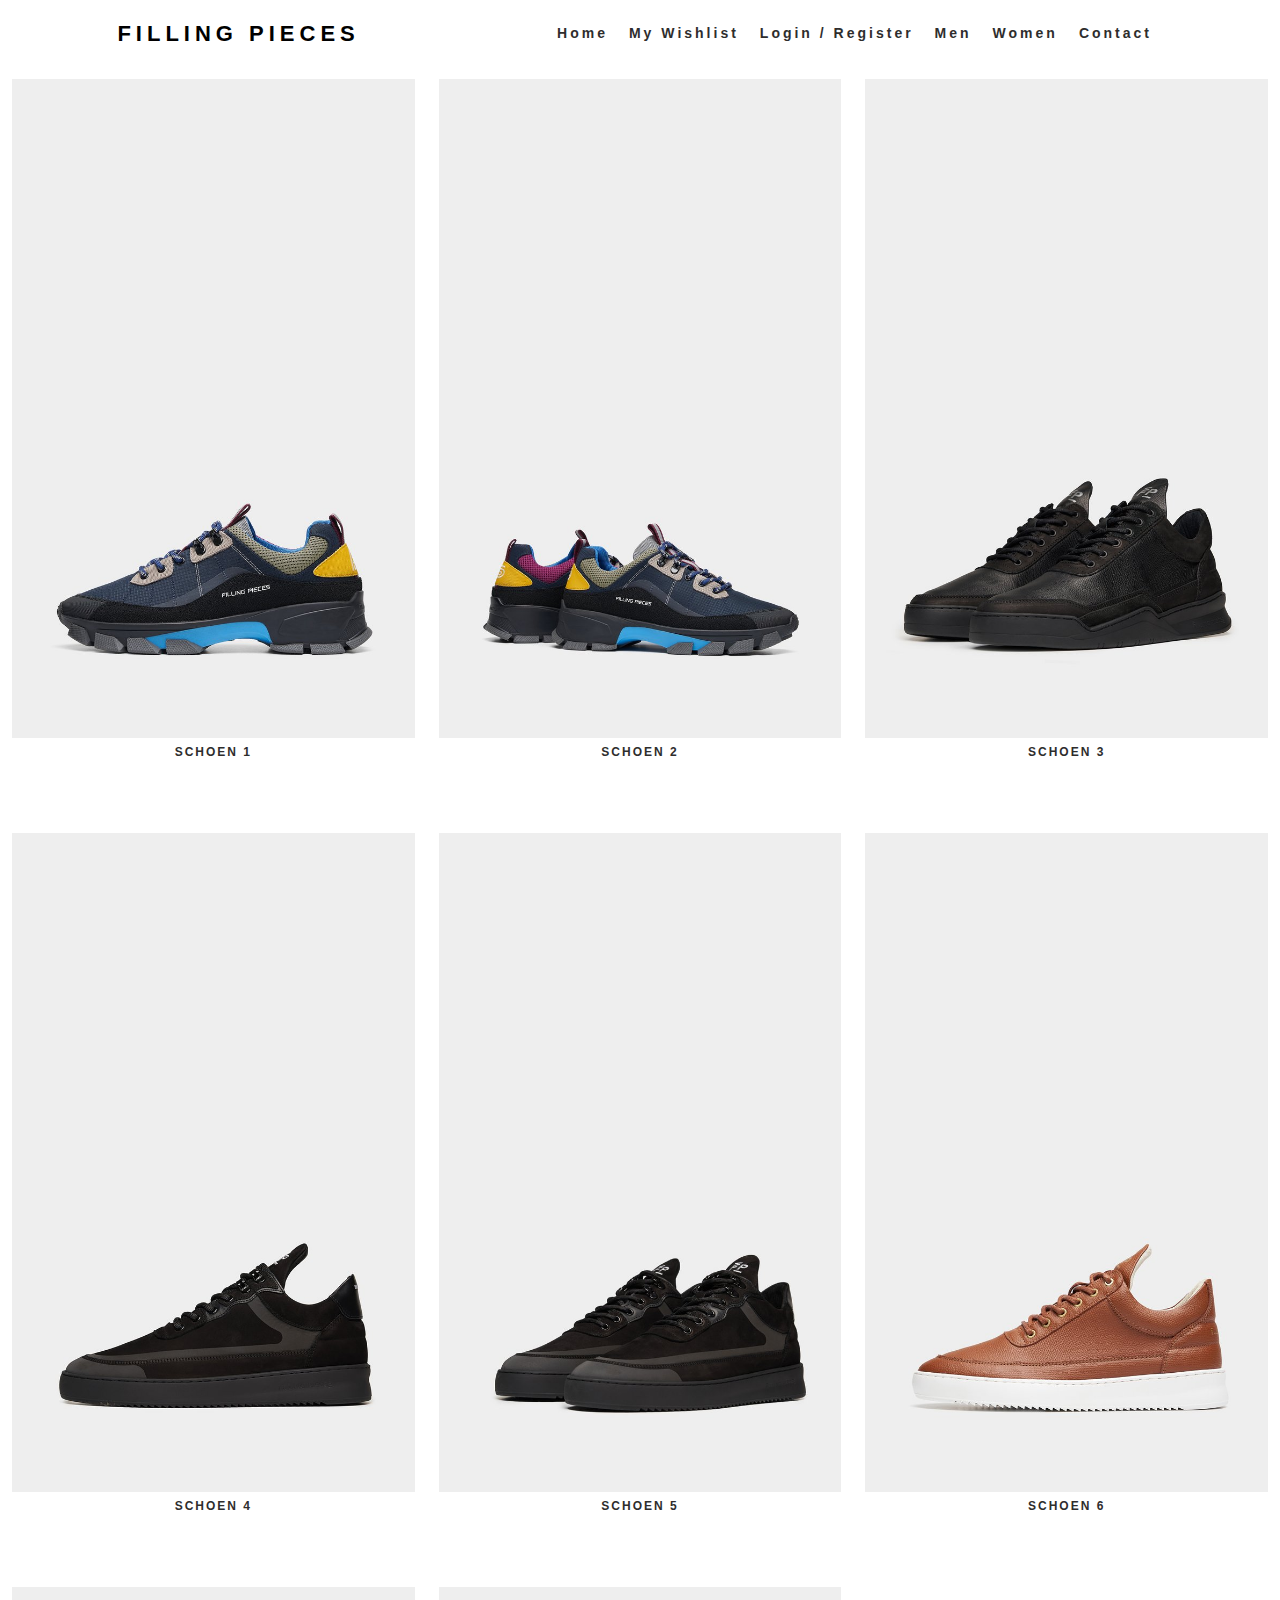
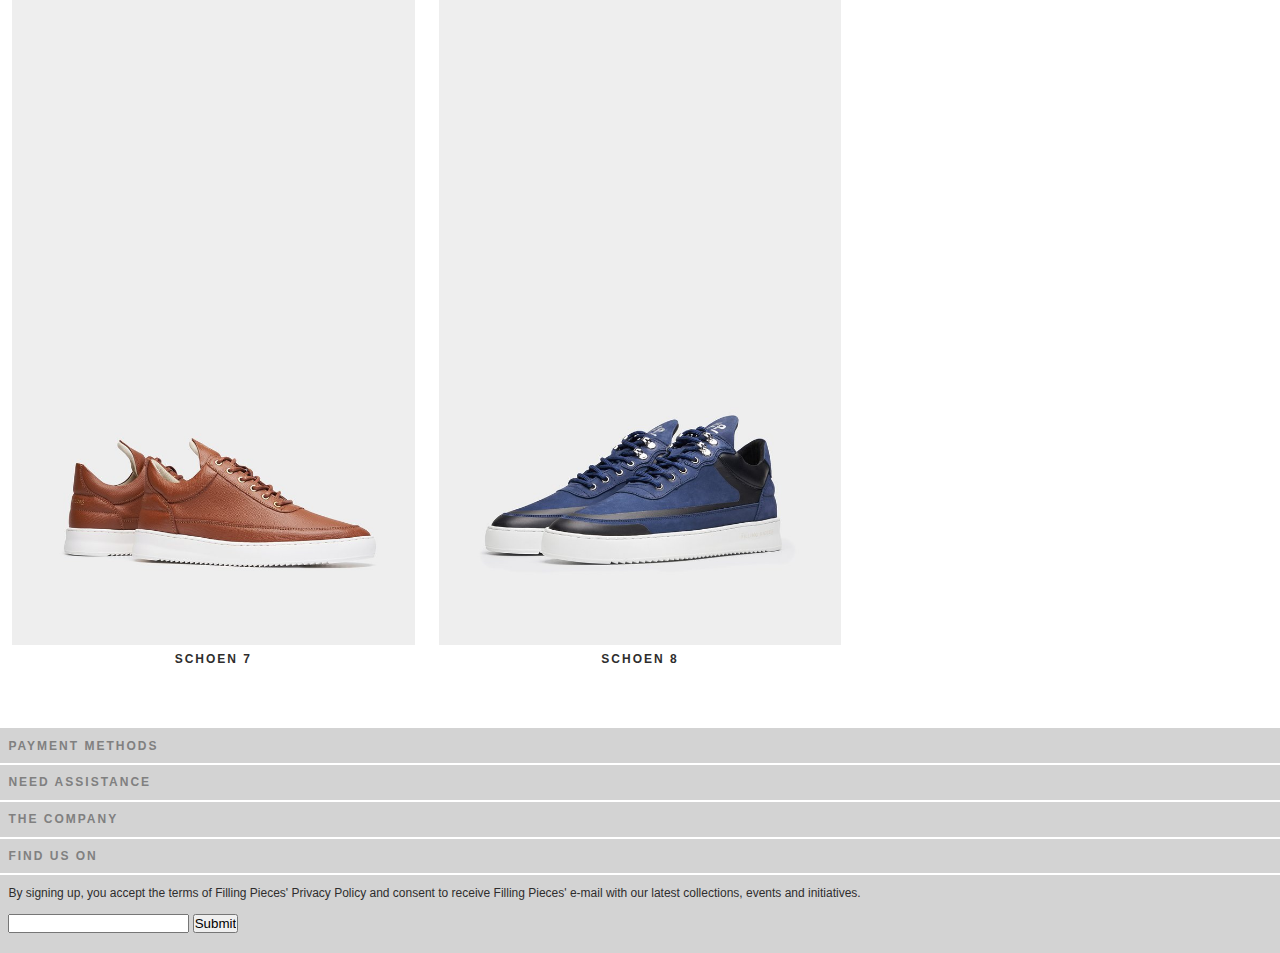
==== detail.html @ 3a35798d "Add files via upload" ====
<!doctype html>
<html lang="en">
	
<head>
	<meta charset="UTF-8">
	<meta name="viewport" content="width=device-width, initial-scale=1">
	
	<title>Filling Pieces</title>
	
	<link href="styles/style.css" rel="stylesheet">
	<link rel="icon" type="image/svg+xml" href="images/favicon.svg">
</head>

<body>
	<header>
		<nav>
			<div class="logo">
			<h4>Filling Pieces</h4> 
			</div>
			<ul class="nav-links">
				<li>
					<a href="index.html">Home</a>
				</li>
				<li>
					<a href="detail.html">My Wishlist</a>
				</li>
				<li>
					<a href="detail.html">Login / Register</a>
				</li>
				<li>
					<a href="detail.html">Men</a>
				</li>
				<li>
					<a href="detail.html">Women</a>
				</li>
				<li>
					<a href="detail">Contact</a>
				</li>
			</ul>
			<div class="burger">
				<div class="line1"></div>
				<div class="line2"></div>
				<div class="line3"></div>
			</div>
    	</nav>
	</header>

	<main>
			<figure>
				<a href="index.html"> <img src="imagesdetail\AW21_drop01_429334016580-1_750x.jpg" alt="foto1"></a>
				<figcaption>Schoen 1</figcaption>
			</figure>
			<figure>
				<a href="index.html"> <img src="imagesdetail\AW21_drop01_429334016580-2_750x.jpg" alt="foto2"></a>
				<figcaption>Schoen 2</figcaption>
			</figure>
			<figure>
				<a href="index.html"> <img src="imagesdetail\EBprodshots_8720133018223-2_750x.jpg" alt="foto3"></a>
				<figcaption>Schoen 3</figcaption>
			</figure>
			<figure>
				<a href="index.html"> <img src="imagesdetail\EBprodshots_8720133298496-1_750x.jpg" alt="foto4"></a>
				<figcaption>Schoen 4</figcaption>
			</figure>
			<figure>
				<a href="index.html"> <img src="imagesdetail\EBprodshots_8720133298496-2_750x.jpg" alt="foto5"></a>
				<figcaption>Schoen 5</figcaption>
			</figure>
			<figure>
				<a href="index.html"> <img src="imagesdetail\EBprodshots_8720133384977-1_750x.jpg" alt="foto6"></a>
				<figcaption>Schoen 6</figcaption>
			</figure>
			<figure>
				<a href="index.html"> <img src="imagesdetail\EBprodshots_8720133384977-2_750x.jpg" alt="foto7"></a>
				<figcaption>Schoen 7</figcaption>
			</figure>
			<figure>
				<a href="index.html"> <img src="imagesdetail\EBprodshots_8720133387794-2_750x.jpg" alt="foto8"></a>
				<figcaption>Schoen 8</figcaption>
			</figure>
	</main>

	<footer>
		<ul> 
			<li><a href="detail.html">Payment Methods</a></li>
			<li><a href="detail.html">Need Assistance</a></li>
			<li><a href="detail.html">The Company</a></li>
			<li><a href="detail.html">Find us on</a></li>
			<li>
				<p>By signing up, you accept the terms of Filling Pieces' Privacy Policy and 
				consent to receive Filling Pieces' e-mail with our latest collections, 
				events and initiatives.</p>
				<form>
					<input type="text" id="e-mail">
					<input type="submit" id="submit">
				</form>
			</li>
		</ul>
	</footer>
    
	<script src="scripts/script.js"></script>
</body>

</html>
---- styles/style.css ----
/* CSS Document */
*,
*::after,
*::before {
  box-sizing: border-box;
  margin: 0px;
  padding: 0px;
}


html,
body {
  height: 100%;
  font-family: Arial, Helvetica, sans-serif;
  font-size: 12px;
  font-weight: 400;
  line-height: 1.5em;
}

ul {
  list-style-type: none;
}

nav {
  padding: 2em;
  display: flex;
  justify-content: space-around;
  align-items: center;
  min-width: 8vh;
  background-color: white;
}

.logo {
  color: black;
  text-transform: uppercase;
  letter-spacing: 5px;
  font-size: 22px;
}

.nav-links {
  display: flex;
  justify-content: space-around;
  width: 50%;
}

.nav-links a {
  color: rgb(46, 45, 45);
  text-decoration: none;
  letter-spacing: 3px;
  font-weight: bold;
  font-size: 14px;
}

.burger {
  display: none;
  cursor: pointer;
}

.burger div {
  width: 25px;
  height: 3px;
  background-color: rgb(46, 45, 45);
  margin: 5px;
  transition: all 0.3s ease;
}

@media screen and (max-width:1024px) {
  .nav-links {
    /* was 50%*/
    width: 80%;
  }
}

@media screen and (max-width:768px) {
  body {
    /* verbergt de mobiele nav zodat je er niet naartoe kan scrollen */
    overflow-x: hidden;
  }

  .nav-links {
    position: absolute;
    right: 0px;
    height: 92vh;
    /* voor de bovenkant lengte van de mobiele nav bar */
    top: 10vh;
    background-color: white;
    display: flex;
    flex-direction: column;
    align-items: center;
    width: 50%;
    /* verplaatst de mobiele nav van het scherm af */
    transform: translateX(150%);
    transition: transform 0.5s ease-in;
  }

  .nav-links li {
    opacity: 0;
  }

  .burger {
    display: block;
  }
}

.nav-active {
  transform: translateX(0%);
}

@keyframes navLinkFade {
  from {
    opacity: 0;
    transform: translateX(50px);
  }

  to {
    opacity: 1;
    transform: translateX(0px);
  }
}

.toggle .line1 {
  transform: rotate(-45deg) translate(-5px, 6px);
}

.toggle .line2 {
  opacity: 0;
}

.toggle .line3 {
  transform: rotate(45deg) translate(-5px, -6px);
}

main {
  align-items: center;
  display: grid;
  grid-template-columns: repeat(auto-fit, minmax(30em, 1fr));
}

main figure {
  margin: 1em;
  margin-bottom: 5em;
}

figcaption {
  text-align: center;
  color: rgb(46, 45, 45);
  font-weight: bold;
  text-transform: uppercase;
  text-decoration: none;
  letter-spacing: 2px;
}

main section {
  align-items: center;
  display: grid;
  grid-template-columns: repeat(auto-fit, minmax(50em, 1fr));
}

main section a img {
  max-width: 100%;
  height: auto;
}

main a:first-child {
  grid-column-start: 1;
  grid-column-end: -1;
}

main a img {
  max-width: 100%;
  height: auto;
  padding: 0;
  margin: 0;
}

footer ul li {
  margin-bottom: 2px;
  padding-left: 3em;
  padding: 0.7em;
  background-color: lightgray;
}

footer ul li a {
  color: grey;
  font-weight: bold;
  text-transform: uppercase;
  text-decoration: none;
  letter-spacing: 2px;
}

footer p {
  color: rgb(46, 45, 45);
  margin-bottom: 1em;
}

footer form {
  padding-bottom: 1em;
}
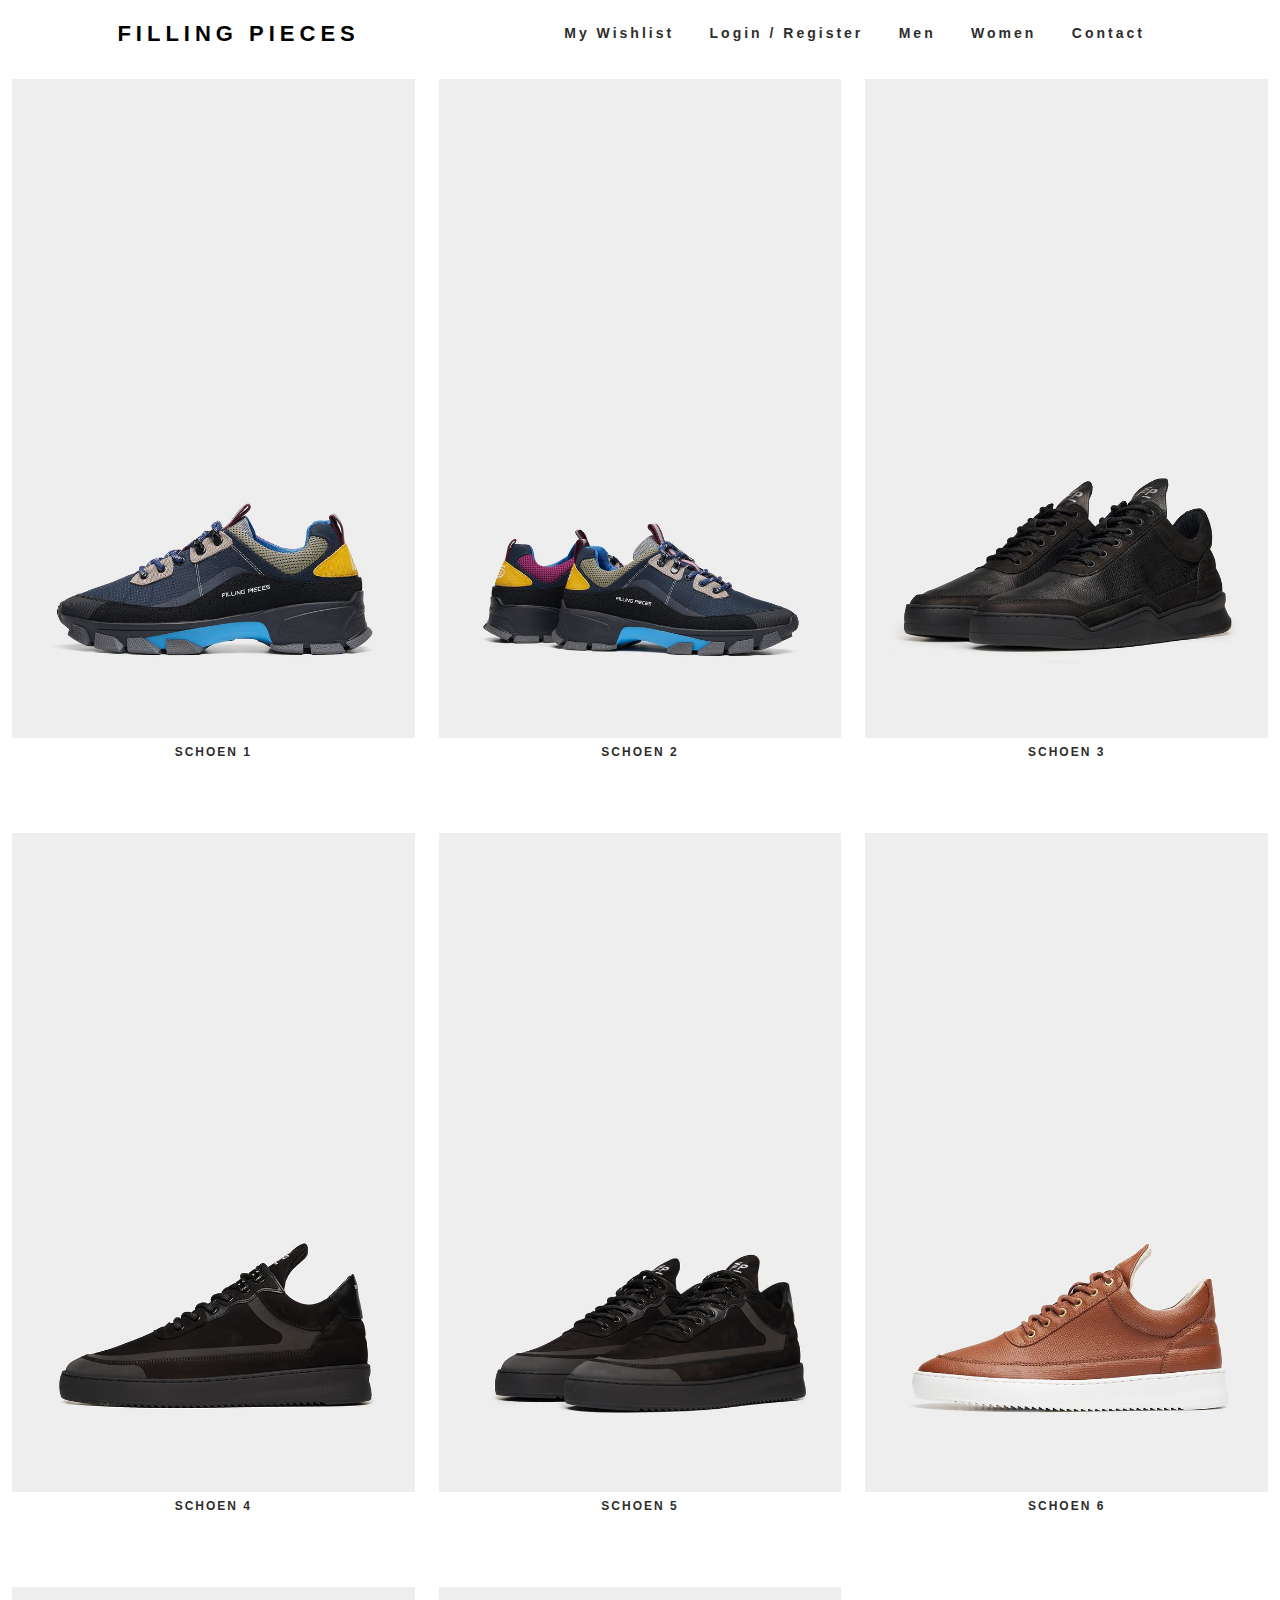
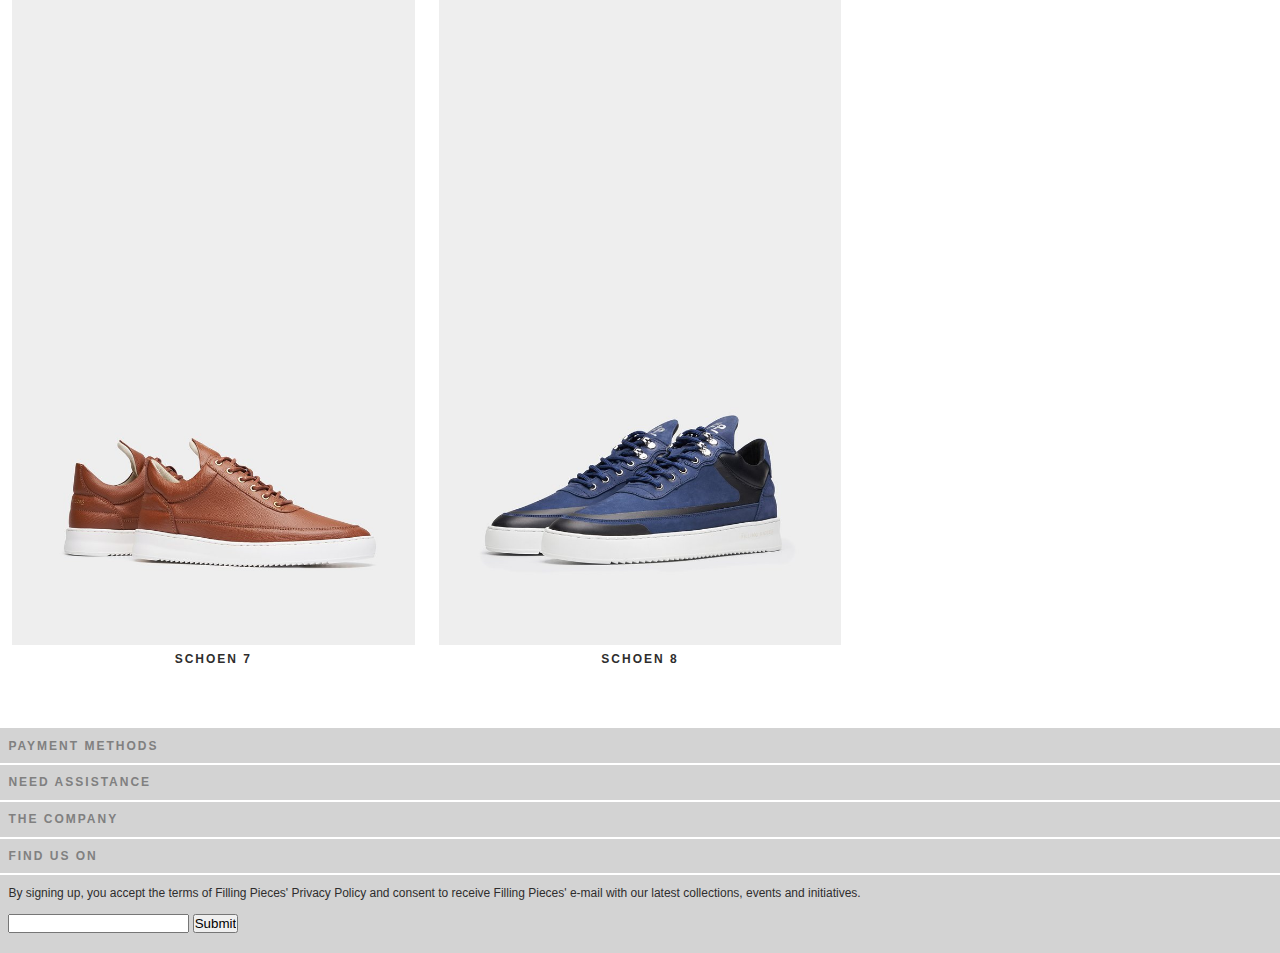
==== commit 35062be8: "Add files via upload" ====
--- a/detail.html
+++ b/detail.html
@@ -15,12 +15,11 @@
 	<header>
 		<nav>
 			<div class="logo">
-			<h4>Filling Pieces</h4> 
+				<a href="index.html">
+					<h4>Filling Pieces</h4>
+				</a> 
 			</div>
 			<ul class="nav-links">
-				<li>
-					<a href="index.html">Home</a>
-				</li>
 				<li>
 					<a href="detail.html">My Wishlist</a>
 				</li>
--- a/styles/style.css
+++ b/styles/style.css
@@ -30,11 +30,17 @@
   background-color: white;
 }
 
+a {
+  color: black;
+  text-decoration: none;
+}
+
 .logo {
   color: black;
   text-transform: uppercase;
   letter-spacing: 5px;
   font-size: 22px;
+  text-decoration: none;
 }
 
 .nav-links {
@@ -89,7 +95,7 @@
     align-items: center;
     width: 50%;
     /* verplaatst de mobiele nav van het scherm af */
-    transform: translateX(150%);
+    transform: translateX(100%);
     transition: transform 0.5s ease-in;
   }
 
@@ -195,4 +201,19 @@
 
 footer form {
   padding-bottom: 1em;
+}
+
+@media all and (max-width: 500px) {
+  main section {
+    align-items: center;
+    display: grid;
+    grid-template-columns: repeat(auto-fit, minmax(30em, 1fr));
+  }
+
+  main a:first-child {
+    object-fit: cover;
+    object-position: center;
+    height: auto;
+    width: 800px;
+  }
 }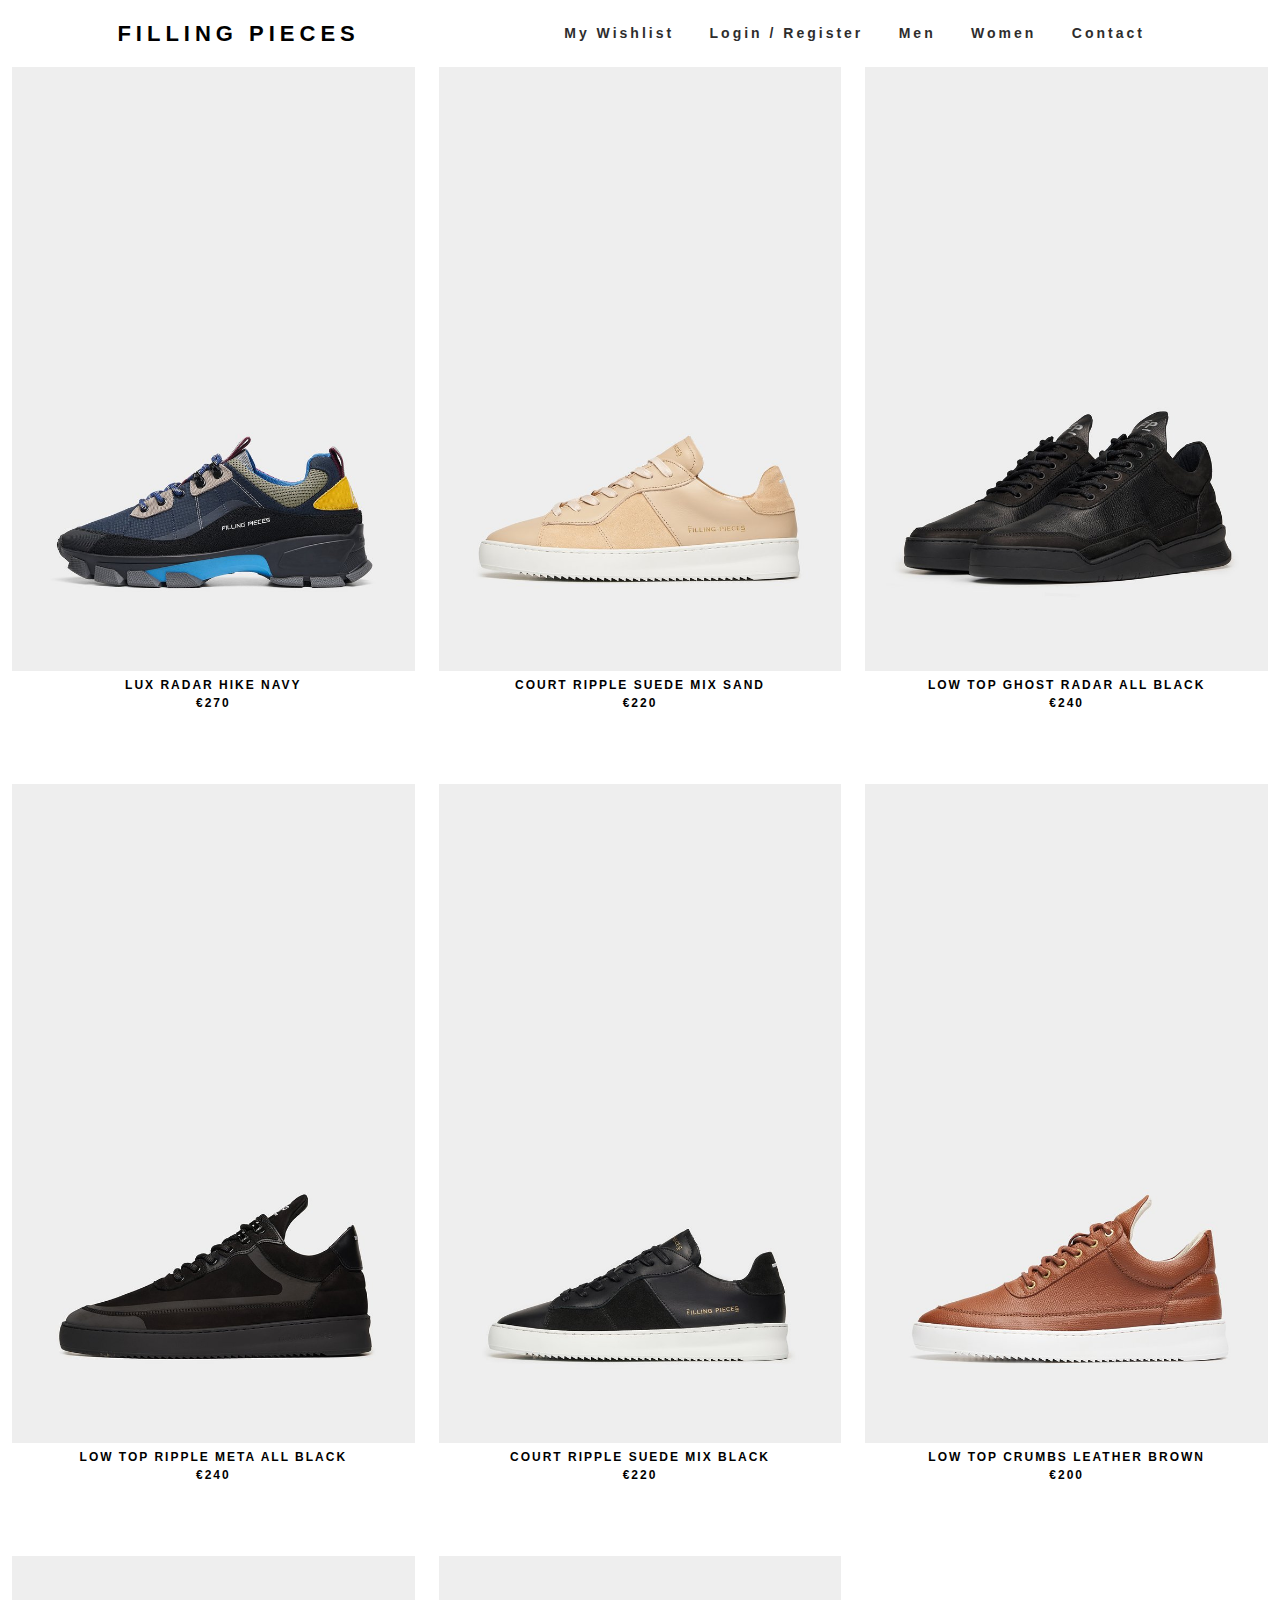
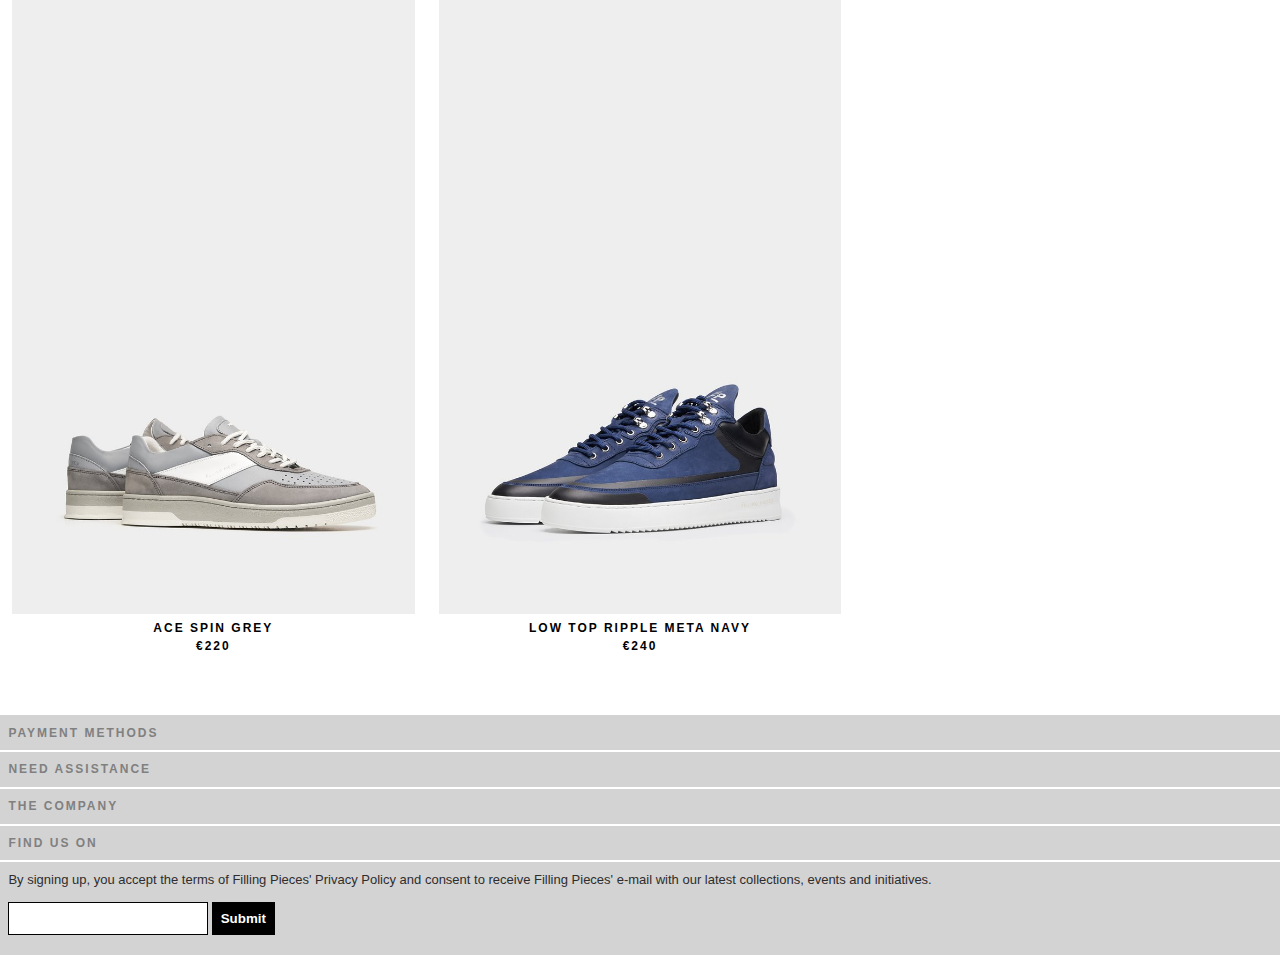
==== commit d3009532: "Add files via upload" ====
--- a/detail.html
+++ b/detail.html
@@ -45,38 +45,40 @@
 	</header>
 
 	<main>
+		<div>
 			<figure>
 				<a href="index.html"> <img src="imagesdetail\AW21_drop01_429334016580-1_750x.jpg" alt="foto1"></a>
-				<figcaption>Schoen 1</figcaption>
+				<figcaption><a href="index.html">LUX RADAR HIKE NAVY <br>€270</a></figcaption>
 			</figure>
 			<figure>
-				<a href="index.html"> <img src="imagesdetail\AW21_drop01_429334016580-2_750x.jpg" alt="foto2"></a>
-				<figcaption>Schoen 2</figcaption>
+				<a href="index.html"> <img src="imagesdetail\EBprodshots_8720133293200-1_750x.jpg" alt="foto2"></a>
+				<figcaption><a href="index.html">COURT RIPPLE SUEDE MIX SAND <br>€220</a></figcaption>
 			</figure>
 			<figure>
 				<a href="index.html"> <img src="imagesdetail\EBprodshots_8720133018223-2_750x.jpg" alt="foto3"></a>
-				<figcaption>Schoen 3</figcaption>
+				<figcaption><a href="index.html">LOW TOP GHOST RADAR ALL BLACK <br>€240</a></figcaption>
 			</figure>
 			<figure>
 				<a href="index.html"> <img src="imagesdetail\EBprodshots_8720133298496-1_750x.jpg" alt="foto4"></a>
-				<figcaption>Schoen 4</figcaption>
+				<figcaption><a href="index.html">LOW TOP RIPPLE META ALL BLACK <br>€240</a></figcaption>
 			</figure>
 			<figure>
-				<a href="index.html"> <img src="imagesdetail\EBprodshots_8720133298496-2_750x.jpg" alt="foto5"></a>
-				<figcaption>Schoen 5</figcaption>
+				<a href="index.html"> <img src="imagesdetail\EBprodshots_8720133292227-1_750x.jpg" alt="foto5"></a>
+				<figcaption><a href="index.html">COURT RIPPLE SUEDE MIX BLACK <br>€220</a></figcaption>
 			</figure>
 			<figure>
 				<a href="index.html"> <img src="imagesdetail\EBprodshots_8720133384977-1_750x.jpg" alt="foto6"></a>
-				<figcaption>Schoen 6</figcaption>
+				<figcaption><a href="index.html">LOW TOP CRUMBS LEATHER BROWN <br>€200</a></figcaption>
 			</figure>
 			<figure>
-				<a href="index.html"> <img src="imagesdetail\EBprodshots_8720133384977-2_750x.jpg" alt="foto7"></a>
-				<figcaption>Schoen 7</figcaption>
+				<a href="index.html"> <img src="imagesdetail\EBprodshots_8720133294306-2_750x.jpg" alt="foto7"></a>
+				<figcaption><a href="index.html"> ACE SPIN GREY <br>€220</a></figcaption>
 			</figure>
 			<figure>
 				<a href="index.html"> <img src="imagesdetail\EBprodshots_8720133387794-2_750x.jpg" alt="foto8"></a>
-				<figcaption>Schoen 8</figcaption>
+				<figcaption><a href="index.html">LOW TOP RIPPLE META NAVY <br>€240</a></figcaption>
 			</figure>
+		</div>
 	</main>
 
 	<footer>
--- a/styles/style.css
+++ b/styles/style.css
@@ -21,6 +21,14 @@
   list-style-type: none;
 }
 
+/* zorgt ervoor dat de header bovenaan de pagina blijft */
+header {
+  position: fixed;
+  left: 0;
+  top: 0;
+  right: 0;
+}
+
 nav {
   padding: 2em;
   display: flex;
@@ -35,6 +43,7 @@
   text-decoration: none;
 }
 
+/* stijling voor het logo */
 .logo {
   color: black;
   text-transform: uppercase;
@@ -43,6 +52,7 @@
   text-decoration: none;
 }
 
+/* stijling voor de nav op desktop versie */
 .nav-links {
   display: flex;
   justify-content: space-around;
@@ -57,6 +67,7 @@
   font-size: 14px;
 }
 
+/* stijling voor het menu */
 .burger {
   display: none;
   cursor: pointer;
@@ -70,16 +81,16 @@
   transition: all 0.3s ease;
 }
 
+/* veranderd de width van de nav in de mobiele versie */
 @media screen and (max-width:1024px) {
   .nav-links {
-    /* was 50%*/
     width: 80%;
   }
 }
 
+/* verbergt de mobiele nav zodat je er niet naartoe kan scrollen */
 @media screen and (max-width:768px) {
   body {
-    /* verbergt de mobiele nav zodat je er niet naartoe kan scrollen */
     overflow-x: hidden;
   }
 
@@ -112,6 +123,7 @@
   transform: translateX(0%);
 }
 
+/* zorgt ervoor dat de links in het mobiele menu langzaam verschijnen */
 @keyframes navLinkFade {
   from {
     opacity: 0;
@@ -124,6 +136,7 @@
   }
 }
 
+/* veranderd het pannekoek menu in een kruisje wanneer het geklikt word */
 .toggle .line1 {
   transform: rotate(-45deg) translate(-5px, 6px);
 }
@@ -136,40 +149,74 @@
   transform: rotate(45deg) translate(-5px, -6px);
 }
 
-main {
+/* stijling voor de images op de detail pagina */
+main figure {
+  margin: 1em;
+  margin-bottom: 5em;
+}
+
+figcaption {
+  text-align: center;
+  color: rgb(46, 45, 45);
+  font-weight: bold;
+  text-transform: uppercase;
+  text-decoration: none;
+  letter-spacing: 2px;
+}
+
+/* spreekt het eerste plaatje op de homepagina aan */
+main section:first-of-type {
+  display: block;
+  width: 100%;
+  height: auto;
+  overflow: hidden;
+}
+
+/* spreekt het eerste plaatje op de homepagina aan */
+main section:first-of-type {
+  width: 100%;
+  height: 15em;
+  object-fit: cover;
+  object-position: center;
+}
+
+/* voor de verschaling van het eerste plaatje op de homepagina */
+@media screen and (min-width: 600px) {
+  main section:first-of-type {
+    height: 30em;
+  }
+}
+
+@media screen and (min-width: 900px) {
+  main section:first-of-type {
+    height: 30em;
+  }
+}
+
+@media screen and (min-width: 1100px) {
+  main section:first-of-type {
+    height: 35em;
+  }
+}
+
+/* alle fotos na de eerste worden op deze manier gestijld */
+main section:nth-of-type(2) {
+  display: block;
+  align-items: center;
+  display: grid;
+  grid-template-columns: repeat(auto-fit, minmax(50em, 1fr));
+}
+
+main section a img {
+  max-width: 100%;
+  height: auto;
+}
+
+/* display van de detail pagina */
+main div {
   align-items: center;
   display: grid;
   grid-template-columns: repeat(auto-fit, minmax(30em, 1fr));
-}
-
-main figure {
-  margin: 1em;
-  margin-bottom: 5em;
-}
-
-figcaption {
-  text-align: center;
-  color: rgb(46, 45, 45);
-  font-weight: bold;
-  text-transform: uppercase;
-  text-decoration: none;
-  letter-spacing: 2px;
-}
-
-main section {
-  align-items: center;
-  display: grid;
-  grid-template-columns: repeat(auto-fit, minmax(50em, 1fr));
-}
-
-main section a img {
-  max-width: 100%;
-  height: auto;
-}
-
-main a:first-child {
-  grid-column-start: 1;
-  grid-column-end: -1;
 }
 
 main a img {
@@ -179,6 +226,7 @@
   margin: 0;
 }
 
+/* styling voor de footer */
 footer ul li {
   margin-bottom: 2px;
   padding-left: 3em;
@@ -197,23 +245,39 @@
 footer p {
   color: rgb(46, 45, 45);
   margin-bottom: 1em;
-}
-
+  font-size: 13px;
+}
+
+/* styling voor de form */
 footer form {
   padding-bottom: 1em;
 }
 
+#e-mail {
+  padding: 8px;
+  width: 15em;
+  border: 1px solid black;
+}
+
+#submit {
+  padding: 9px;
+  border: 0;
+  background-color: black;
+  color: white;
+  font-weight: bold;
+  cursor: pointer;
+}
+
+/* maakt de columns kleiner wanneer de pagina verschaalt wordt. */
 @media all and (max-width: 500px) {
-  main section {
-    align-items: center;
-    display: grid;
+  main section:nth-of-type(2) {
     grid-template-columns: repeat(auto-fit, minmax(30em, 1fr));
   }
-
-  main a:first-child {
-    object-fit: cover;
-    object-position: center;
-    height: auto;
-    width: 800px;
+}
+
+@media all and (max-width: 900px) {
+  main div {
+    grid-template-columns: repeat(auto-fit, minmax(20em, 1fr));
+    font-size: 10px;
   }
 }